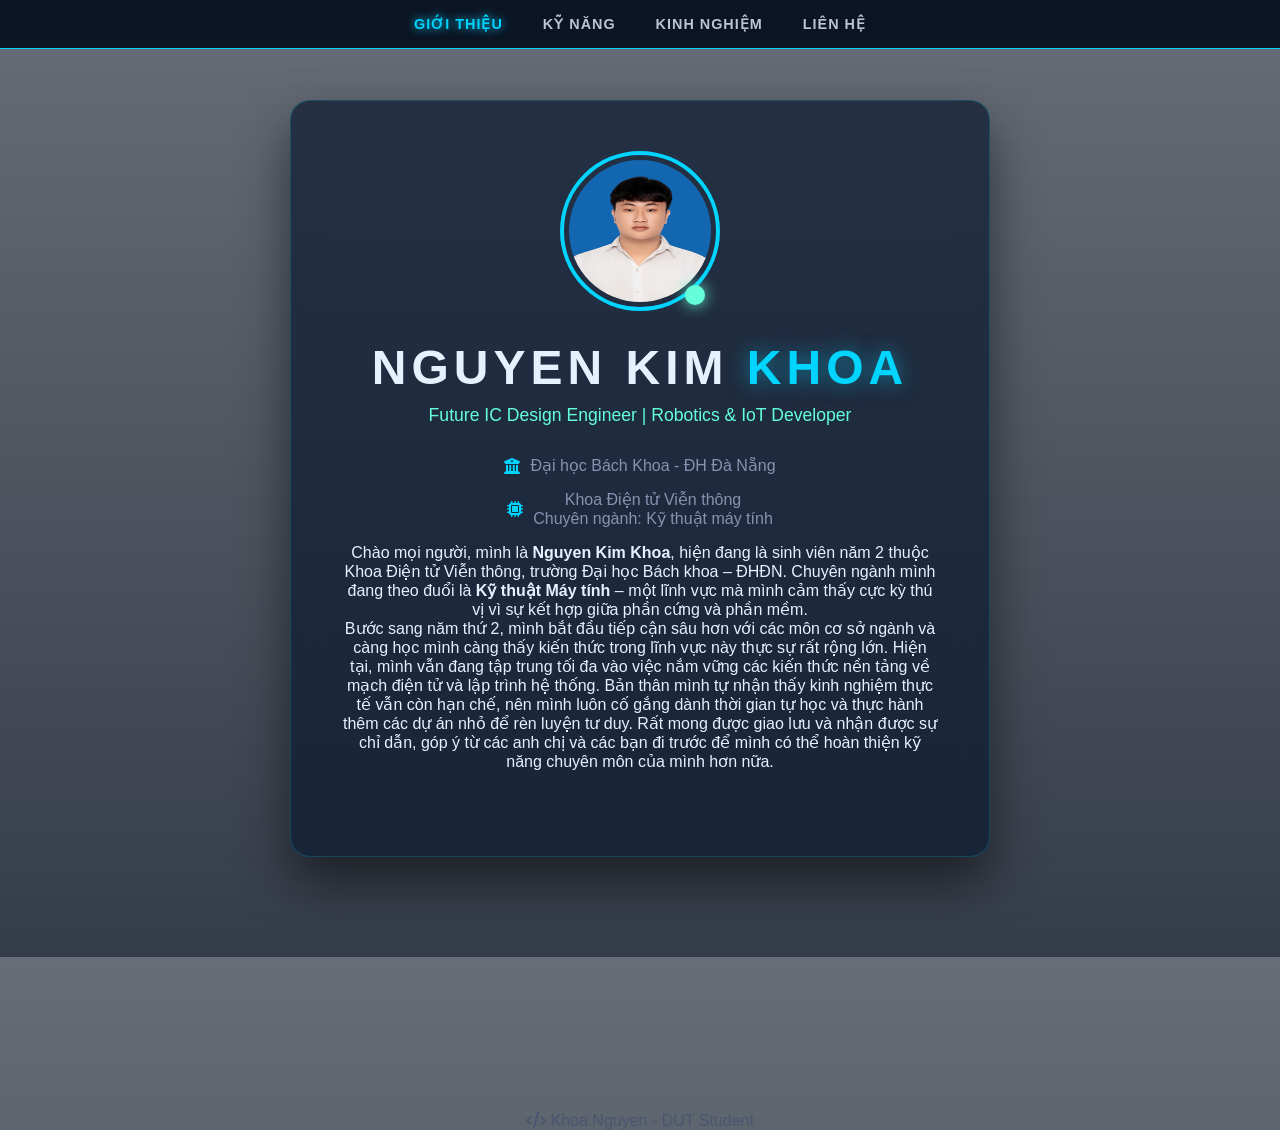
==== index.html @ c369691b "Upload my  portfolio" ====
<!doctype html>
<html lang="vi">
  <head>
    <meta charset="UTF-8" />
    <meta name="viewport" content="width=device-width, initial-scale=1.0" />
    <title>Portfolio | Tech Enthusiast</title>
    <link rel="stylesheet" href="style.css" />
    <!-- Thêm thư viện Icon công nghệ -->
    <link
      rel="stylesheet"
      href="https://cdnjs.cloudflare.com/ajax/libs/font-awesome/6.4.0/css/all.min.css"
    />
  </head>
  <body class="home-page">
    <nav>
      <div class="nav-container">
        <a href="index.html" class="active">GIỚI THIỆU</a>
        <a href="skills.html">KỸ NĂNG</a>
        <a href="experience.html">KINH NGHIỆM</a>
        <a href="contact.html">LIÊN HỆ</a>
      </div>
    </nav>

    <main class="hero-section">
      <div class="glass-container">
        <div class="profile-header">
          <div class="avatar-wrapper">
            <!-- Thay link ảnh cá nhân của bạn vào src -->
            <img src="avata.jpg" alt="Nguyen Kim Khoa Avatar" class="profile-img">
            <div class="status-pulse"></div>
          </div>
          <h1>NGUYEN KIM <span class="accent-text">KHOA</span></h1>
          <p class="subtitle">
            Future IC Design Engineer | Robotics & IoT Developer
          </p>
          <div class="personal-bio"></div>
        </div>

        <div class="brief-info">
          <div class="info-item">
            <i class="fas fa-university"></i>
            <span>Đại học Bách Khoa - ĐH Đà Nẵng</span>
          </div>
          <div class="info-item">
            <i class="fas fa-microchip"></i>
            <span>
              Khoa Điện tử Viễn thông <br />
              Chuyên ngành: Kỹ thuật máy tính
            </span>
          </div>
          <div class="personal-bio">
            <p>
              Chào mọi người, mình là <strong>Nguyen Kim Khoa</strong>, hiện
              đang là sinh viên năm 2 thuộc Khoa Điện tử Viễn thông, trường Đại
              học Bách khoa – ĐHĐN. Chuyên ngành mình đang theo đuổi là
              <strong>Kỹ thuật Máy tính</strong> – một lĩnh vực mà mình cảm thấy
              cực kỳ thú vị vì sự kết hợp giữa phần cứng và phần mềm.
            </p>
            <p>
              Bước sang năm thứ 2, mình bắt đầu tiếp cận sâu hơn với các môn cơ
              sở ngành và càng học mình càng thấy kiến thức trong lĩnh vực này
              thực sự rất rộng lớn. Hiện tại, mình vẫn đang tập trung tối đa vào
              việc nắm vững các kiến thức nền tảng về mạch điện tử và lập trình
              hệ thống. Bản thân mình tự nhận thấy kinh nghiệm thực tế vẫn còn
              hạn chế, nên mình luôn cố gắng dành thời gian tự học và thực hành
              thêm các dự án nhỏ để rèn luyện tư duy. Rất mong được giao lưu và
              nhận được sự chỉ dẫn, góp ý từ các anh chị và các bạn đi trước để
              mình có thể hoàn thiện kỹ năng chuyên môn của mình hơn nữa.
            </p>
          </div>
        </div>
       
      </div>
    </main>

    <footer>
      <p><i class="fas fa-code"></i> Khoa Nguyen - DUT Student</p>
    </footer>
  </body>
</html>
---- style.css ----
:root {
    --primary-blue: #00d4ff;
    --deep-blue: #020c1b;
    --glass-bg: rgba(10, 25, 47, 0.7);
    --text-main: #e6f1ff;
    --accent-cyan: #64ffda;
}

* {
    margin: 0; padding: 0; box-sizing: border-box;
}

body {
    font-family: 'Segoe UI', Roboto, sans-serif;
    color: var(--text-main);
    overflow-x: hidden;
}
body {
    height :100%;
    margin: 0;
}
body{
    display: flex;
    flex-direction: column;
}
main{
    flex: 1;
}
/* Nền hình Robot xịn xò cho trang Index */
.home-page {
    background: linear-gradient(rgba(2, 12, 27, 0.6), rgba(2, 12, 27, 0.8)), 
                url('https://images.unsplash.com/photo-1589254065878-42c9da997008?q=80&w=2070&auto=format&fit=crop') no-repeat center center fixed;
    background-size: cover;
    min-height: 100vh;
}

/* Navigation Bar */
nav {
    background: rgba(2, 12, 27, 0.9);
    padding: 1rem 0;
    position: fixed;
    width: 100%;
    top: 0;
    z-index: 1000;
    border-bottom: 1px solid var(--primary-blue);
    backdrop-filter: blur(10px);
}

.nav-container {
    display: flex;
    justify-content: center;
    gap: 40px;
}

nav a {
    color: var(--text-main);
    text-decoration: none;
    font-weight: 600;
    font-size: 0.9rem;
    letter-spacing: 1px;
    transition: 0.3s;
    opacity: 0.8;
}

nav a:hover, nav a.active {
    color: var(--primary-blue);
    opacity: 1;
    text-shadow: 0 0 10px var(--primary-blue);
}

/* Hero Section & Glassmorphism */
.hero-section {
    display: flex;
    justify-content: center;
    align-items: center;
    min-height: 100vh;
    padding: 100px 20px;
}

.glass-container {
    background: var(--glass-bg);
    backdrop-filter: blur(15px);
    border: 1px solid rgba(0, 212, 255, 0.2);
    border-radius: 20px;
    padding: 50px;
    max-width: 700px;
    width: 100%;
    text-align: center;
    box-shadow: 0 25px 50px rgba(0,0,0,0.5);
    animation: fadeIn 1.2s ease-out;
}

/* Avatar với hiệu ứng Robot */
.avatar-wrapper {
    position: relative;
    width: 160px;
    margin: 0 auto 25px;
}

.profile-img {
    width: 160px;
    height: 160px;
    border-radius: 50%;
    border: 4px solid var(--primary-blue);
    padding: 5px;
    transition: 0.5s;
}

.status-pulse {
    position: absolute;
    bottom: 10px;
    right: 15px;
    width: 20px;
    height: 20px;
    background: var(--accent-cyan);
    border-radius: 50%;
    box-shadow: 0 0 15px var(--accent-cyan);
    animation: pulse 2s infinite;
}

/* Typography */
h1 {
    font-size: 3rem;
    margin-bottom: 10px;
    letter-spacing: 5px;
}

.accent-text {
    color: var(--primary-blue);
    text-shadow: 0 0 20px rgba(0, 212, 255, 0.5);
}

.subtitle {
    font-size: 1.1rem;
    color: var(--accent-cyan);
    margin-bottom: 30px;
    font-weight: 300;
}

.brief-info {
    display: flex;
    flex-direction: column;
    gap: 15px;
    margin-bottom: 35px;
}

.info-item {
    display: flex;
    align-items: center;
    justify-content: center;
    gap: 10px;
    font-size: 1rem;
    color: #8892b0;
}

.info-item i { color: var(--primary-blue); }

/* Buttons */
.btn-primary {
    display: inline-block;
    padding: 12px 30px;
    border: 1px solid var(--primary-blue);
    color: var(--primary-blue);
    text-decoration: none;
    border-radius: 5px;
    font-weight: bold;
    transition: 0.4s;
    background: transparent;
}

.btn-primary:hover {
    background: rgba(0, 212, 255, 0.1);
    box-shadow: 0 0 20px var(--primary-blue);
    transform: translateY(-3px);
}

/* Animations */
@keyframes fadeIn {
    from { opacity: 0; transform: translateY(30px); }
    to { opacity: 1; transform: translateY(0); }
}

@keyframes pulse {
    0% { transform: scale(0.95); box-shadow: 0 0 0 0 rgba(100, 255, 218, 0.7); }
    70% { transform: scale(1); box-shadow: 0 0 0 10px rgba(100, 255, 218, 0); }
    100% { transform: scale(0.95); box-shadow: 0 0 0 0 rgba(100, 255, 218, 0); }
}

footer {
    position: absolute;
    bottom: -230px;
    width: 100%;
    text-align: center;
    color: #495670;
}

/* Nền trang Skills */
.skills-page {
    background: linear-gradient(rgba(2, 12, 27, 0.85), rgba(2, 12, 27, 0.95)), 
                url('https://images.unsplash.com/photo-1555664424-778a1e5e1b48?q=80&w=2070&auto=format&fit=crop') no-repeat center center fixed;
    background-size: cover;
}

.section-header {
    text-align: center;
    margin-bottom: 50px;
}

.section-header h1 {
    font-size: 2.5rem;
    margin-top: 40px;
}

/* Grid Layout */
.skills-grid {
    display: grid;
    grid-template-columns: repeat(auto-fit, minmax(300px, 1fr));
    gap: 30px;
    margin-bottom: 50px;
}

.skill-card {
    padding: 30px;
    border-radius: 15px;
    text-align: left;
    transition: 0.4s cubic-bezier(0.175, 0.885, 0.32, 1.275);
    position: relative;
    overflow: hidden;
}

.skill-card:hover {
    border-color: var(--primary-blue);
    box-shadow: 0 10px 30px rgba(0, 212, 255, 0.2);
}

.card-icon {
    font-size: 2rem;
    color: var(--primary-blue);
    margin-bottom: 15px;
}

/* Progress Bars */
.skill-item {
    margin-bottom: 20px;
}

.skill-info {
    display: flex;
    justify-content: space-between;
    margin-bottom: 8px;
    font-size: 0.9rem;
    color: #8892b0;
}

.progress-line {
    height: 6px;
    width: 100%;
    background: rgba(255, 255, 255, 0.1);
    border-radius: 10px;
    position: relative;
}

.progress-line span {
    height: 100%;
    background: linear-gradient(90deg, var(--primary-blue), var(--accent-cyan));
    position: absolute;
    border-radius: 10px;
    box-shadow: 0 0 10px var(--primary-blue);
    transition: 1s ease-in-out;
}

/* Tags cho kỹ năng bổ trợ */
.other-skills {
    padding: 30px;
    border-radius: 15px;
    text-align: center;
}

.tags {
    display: flex;
    flex-wrap: wrap;
    justify-content: center;
    gap: 15px;
    margin-top: 20px;
}

.tags span {
    background: rgba(100, 255, 218, 0.1);
    color: var(--accent-cyan);
    padding: 8px 20px;
    border-radius: 20px;
    border: 1px solid var(--accent-cyan);
    font-size: 0.85rem;
    transition: 0.3s;
}

.tags span:hover {
    background: var(--accent-cyan);
    color: var(--deep-blue);
}

/* Glass effect dùng chung */
.glass {
    background: var(--glass-bg);
    backdrop-filter: blur(10px);
    border: 1px solid rgba(0, 212, 255, 0.1);
}
/*==============================================================================================================================================*/
/* Nền trang Kinh nghiệm */
.experience-page {
    background: linear-gradient(rgba(2, 12, 27, 0.9), rgba(2, 12, 27, 0.9)), 
                url('https://images.unsplash.com/photo-1518770660439-4636190af475?q=80&w=2070&auto=format&fit=crop') no-repeat center center fixed;
    background-size: cover;
}

/* Cấu trúc Timeline */
.timeline {
    position: relative;
    max-width: 1200px;
    margin: 50px auto;
}

/* Đường kẻ giữa */
.timeline::after {
    content: '';
    position: absolute;
    width: 2px;
    background: var(--primary-blue);
    top: 0; bottom: 0;
    left: 50%;
    margin-left: -1px;
    box-shadow: 0 0 15px var(--primary-blue);
}

.timeline-item {
    padding: 10px 40px;
    position: relative;
    width: 50%;
    animation: slideIn 1s ease-out;
}

/* Điểm nút trên đường kẻ */
.timeline-item::after {
    content: '';
    position: absolute;
    width: 16px;
    height: 16px;
    right: -8px;
    background-color: var(--deep-blue);
    border: 2px solid var(--accent-cyan);
    top: 20px;
    border-radius: 50%;
    z-index: 1;
    box-shadow: 0 0 10px var(--accent-cyan);
}

.right::after { left: -8px; }

.left { left: 0; }
.right { left: 50%; }

/* Nội dung bên trong item */
.timeline-content {
    padding: 20px 30px;
    border-radius: 15px;
}

.timeline-date {
    color: var(--primary-blue);
    font-weight: bold;
    margin-bottom: 10px;
    display: block;
}

.tech-stack {
    color: var(--accent-cyan);
    font-size: 0.85rem;
    font-family: 'Courier New', Courier, monospace;
    margin-bottom: 15px;
    border-bottom: 1px dashed rgba(100, 255, 218, 0.3);
    padding-bottom: 5px;
}

.timeline-content ul {
    list-style: none;
    padding-left: 0;
}

.timeline-content ul li {
    font-size: 0.9rem;
    color: #ccd6f6;
    margin-bottom: 8px;
    position: relative;
    padding-left: 20px;
}

.timeline-content ul li::before {
    content: '▶';
    position: absolute;
    left: 0;
    color: var(--primary-blue);
    font-size: 0.7rem;
    top: 4px;
}

.project-note {
    text-align: center;
    padding: 20px;
    margin-top: 50px;
    color: #8892b0;
    font-style: italic;
}

/* Responsive cho mobile */
@media screen and (max-width: 768px) {
    .timeline::after { left: 31px; }
    .timeline-item { width: 100%; padding-left: 70px; padding-right: 25px; }
    .timeline-item::after { left: 22px; }
    .right { left: 0%; }
}

@keyframes slideIn {
    from { opacity: 0; transform: translateY(50px); }
    to { opacity: 1; transform: translateY(0); }
}


/* Nền trang Liên hệ */
.contact-page {
    background: linear-gradient(rgba(2, 12, 27, 0.9), rgba(2, 12, 27, 0.95)), 
                url('https://images.unsplash.com/photo-1516116216624-53e697fedbea?q=80&w=2128&auto=format&fit=crop') no-repeat center center fixed;
    background-size: cover;
}

.contact-wrapper {
    display: grid;
    grid-template-columns: 1fr 1.5fr;
    gap: 30px;
    margin-top: 40px;
}

/* Contact Cards */
.contact-info-grid {
    display: flex;
    flex-direction: column;
    gap: 20px;
}

.contact-card {
    padding: 25px;
    text-align: center;
    border-radius: 15px;
}

.contact-card i {
    font-size: 2rem;
    color: var(--primary-blue);
    margin-bottom: 10px;
}

.contact-link {
    color: var(--accent-cyan);
    text-decoration: none;
    font-size: 0.8rem;
    text-transform: uppercase;
    letter-spacing: 1px;
    margin-top: 10px;
    display: inline-block;
}

/* Terminal Style Form */
.contact-terminal {
    border-radius: 10px;
    overflow: hidden;
    border: 1px solid var(--primary-blue);
    box-shadow: 0 0 20px rgba(0, 212, 255, 0.1);
}

.terminal-header {
    background: rgba(0, 212, 255, 0.1);
    padding: 10px 15px;
    display: flex;
    align-items: center;
    gap: 8px;
    border-bottom: 1px solid rgba(0, 212, 255, 0.2);
}

.dot { width: 12px; height: 12px; border-radius: 50%; }
.red { background: #ff5f56; }
.yellow { background: #ffbd2e; }
.green { background: #27c93f; }
.terminal-title { margin-left: 10px; font-family: monospace; font-size: 0.8rem; color: var(--primary-blue); }

.terminal-body { padding: 30px; }

.input-group { margin-bottom: 20px; }
.input-group label {
    display: block;
    color: var(--accent-cyan);
    font-family: 'Courier New', monospace;
    font-size: 0.9rem;
    margin-bottom: 5px;
}

.terminal-body input, .terminal-body textarea {
    width: 100%;
    background: rgba(0, 0, 0, 0.3);
    border: 1px solid rgba(0, 212, 255, 0.3);
    padding: 10px;
    color: var(--text-main);
    border-radius: 4px;
    outline: none;
}

.terminal-body input:focus { border-color: var(--primary-blue); box-shadow: 0 0 10px rgba(0, 212, 255, 0.3); }

.terminal-btn {
    background: transparent;
    border: 1px solid var(--primary-blue);
    color: var(--primary-blue);
    padding: 10px 25px;
    font-family: 'Courier New', monospace;
    cursor: pointer;
    transition: 0.3s;
    width: 100%;
}

.terminal-btn:hover {
    background: var(--primary-blue);
    color: var(--deep-blue);
    box-shadow: 0 0 20px var(--primary-blue);
}

/* Social Footer */
.social-footer {
    margin-top: 40px;
    padding: 40px;
    text-align: center;
    border-radius: 20px;
}

.social-icons {
    display: flex;
    justify-content: center;
    gap: 30px;
    margin-top: 20px;
}

.social-icons a i {
    font-size: 2.5rem;
    color: var(--text-main);
    transition: 0.3s;
}

.social-icons a:hover i {
    color: var(--primary-blue);
    transform: scale(1.2);
    text-shadow: 0 0 15px var(--primary-blue);
}

/* Responsive */
@media (max-width: 768px) {
    .contact-wrapper { grid-template-columns: 1fr; }
}
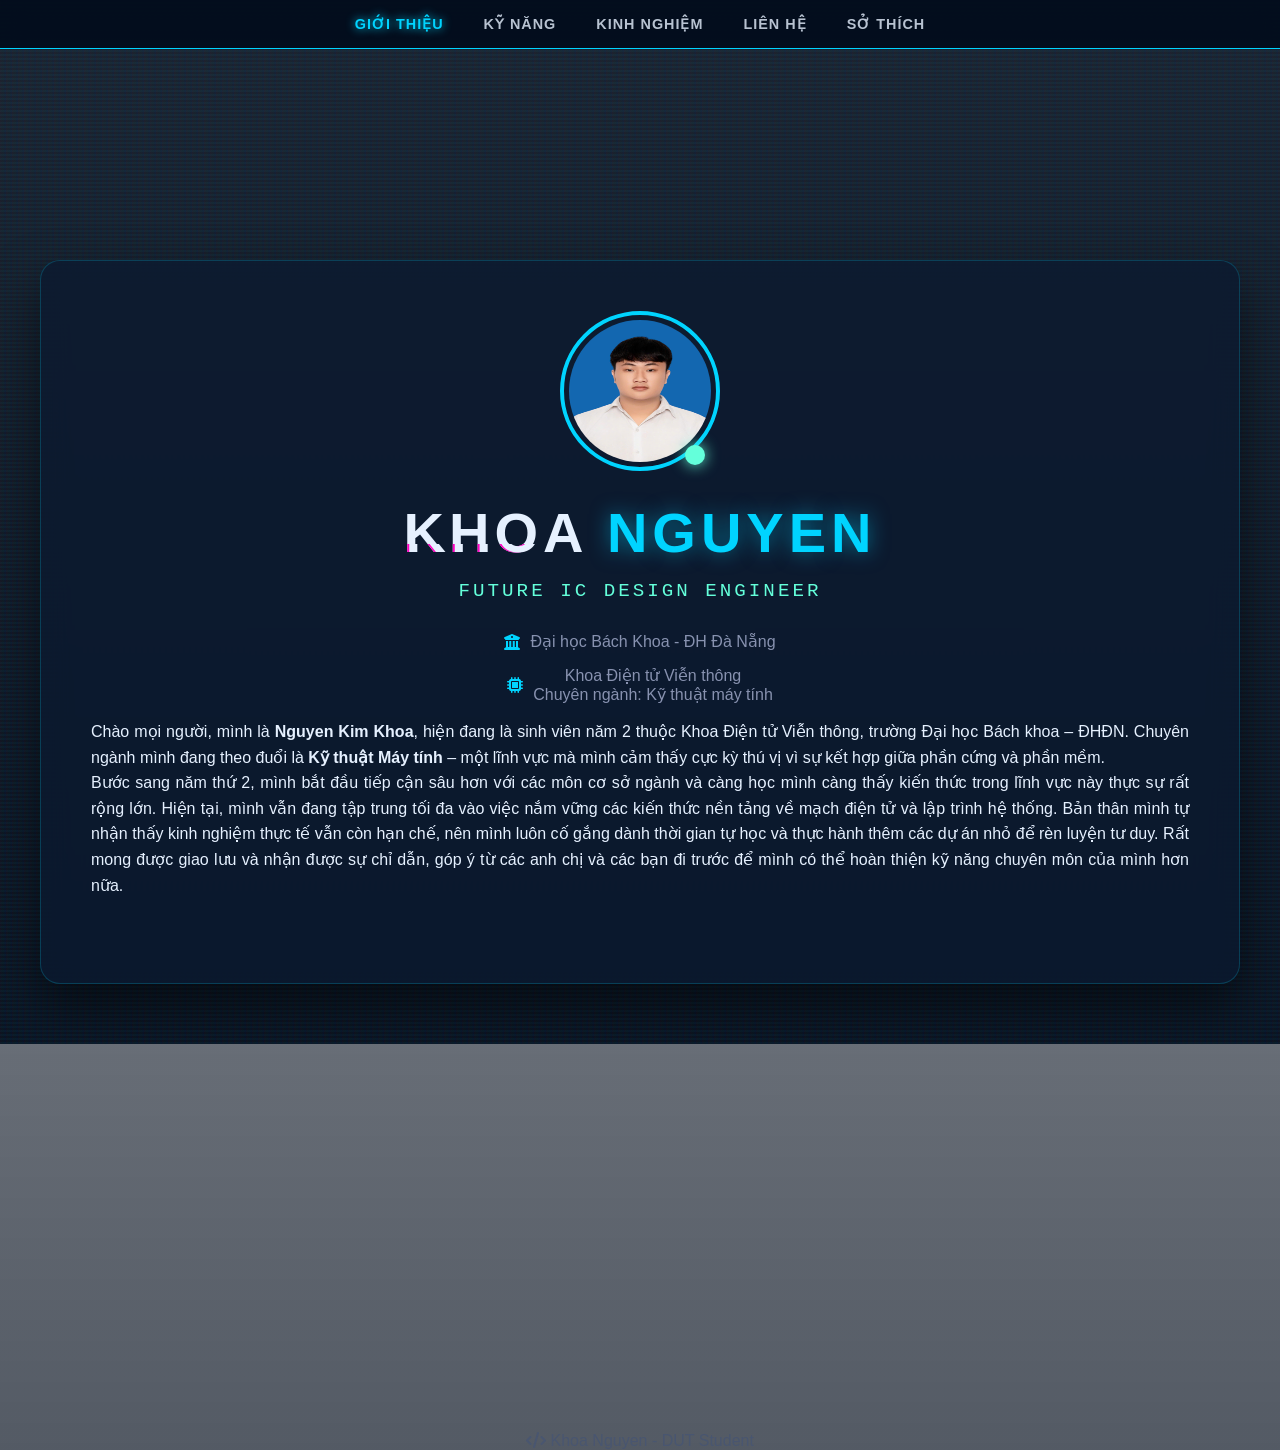
==== commit 2702bcb2: "Update my portfolio" ====
--- a/index.html
+++ b/index.html
@@ -18,6 +18,7 @@
         <a href="skills.html">KỸ NĂNG</a>
         <a href="experience.html">KINH NGHIỆM</a>
         <a href="contact.html">LIÊN HỆ</a>
+        <a href="hobbies.html">SỞ THÍCH</a>
       </div>
     </nav>
 
@@ -29,10 +30,11 @@
             <img src="avata.jpg" alt="Nguyen Kim Khoa Avatar" class="profile-img">
             <div class="status-pulse"></div>
           </div>
-          <h1>NGUYEN KIM <span class="accent-text">KHOA</span></h1>
-          <p class="subtitle">
-            Future IC Design Engineer | Robotics & IoT Developer
-          </p>
+          <div class="glitch-intro-wrapper">
+    <h1 class="glitch-title" data-text="KHOA NGUYEN">KHOA <span class="accent-text">NGUYEN</span></h1>
+    
+    <p class="typing-subtitle">FUTURE IC DESIGN ENGINEER</p>
+</div>
           <div class="personal-bio"></div>
         </div>
 
--- a/style.css
+++ b/style.css
@@ -74,20 +74,23 @@
     justify-content: center;
     align-items: center;
     min-height: 100vh;
-    padding: 100px 20px;
-}
-
+    padding-top: 160px; /* Tăng con số này lên để đẩy toàn bộ khối kính xuống */
+    padding-bottom: 60px;
+    padding-left: 20px;
+    padding-right: 20px;
+}
 .glass-container {
     background: var(--glass-bg);
     backdrop-filter: blur(15px);
     border: 1px solid rgba(0, 212, 255, 0.2);
     border-radius: 20px;
     padding: 50px;
-    max-width: 700px;
+    max-width: 1200px;
     width: 100%;
     text-align: center;
     box-shadow: 0 25px 50px rgba(0,0,0,0.5);
     animation: fadeIn 1.2s ease-out;
+    margin-top: 100px;
 }
 
 /* Avatar với hiệu ứng Robot */
@@ -188,7 +191,7 @@
 
 footer {
     position: absolute;
-    bottom: -230px;
+    bottom: -550px;
     width: 100%;
     text-align: center;
     color: #495670;
@@ -203,12 +206,21 @@
 
 .section-header {
     text-align: center;
+    margin-top: 40px;
     margin-bottom: 50px;
 }
 
 .section-header h1 {
     font-size: 2.5rem;
     margin-top: 40px;
+}
+
+.container {
+    max-width: 1200px;
+    margin: 0 auto;
+    padding-top: 80px; /* Đẩy nội dung xuống thấp hơn thanh menu */
+    padding-left: 20px;
+    padding-right: 20px;
 }
 
 /* Grid Layout */
@@ -561,4 +573,386 @@
 /* Responsive */
 @media (max-width: 768px) {
     .contact-wrapper { grid-template-columns: 1fr; }
+}
+
+.personal-bio {
+    text-align: justify;
+    text-justify: inter-word; /* Giúp khoảng cách giữa các từ đều nhau hơn trên một số trình duyệt */
+    line-height: 1.6;        /* Tăng khoảng cách dòng một chút để đọc không bị mỏi mắt */
+}
+
+
+/* Nền trang Sở thích */
+.hobbies-page {
+    background: linear-gradient(rgba(2, 12, 27, 0.9), rgba(2, 12, 27, 0.95)), 
+                url('https://images.unsplash.com/photo-1618005182384-a83a8bd57fbe?q=80&w=1964&auto=format&fit=crop') no-repeat center center fixed;
+    background-size: cover;
+}
+
+/* Grid lớn bố trí 4 mảng sở thích */
+.hobbies-large-grid {
+    display: grid;
+    grid-template-columns: repeat(auto-fit, minmax(450px, 1fr));
+    gap: 30px;
+    margin-top: 40px;
+}
+
+/* Thẻ sở thích lớn */
+.hobby-card {
+    padding: 40px 30px;
+    border-radius: 20px;
+    text-align: left;
+    position: relative;
+    transition: 0.4s cubic-bezier(0.175, 0.885, 0.32, 1.275);
+    display: flex;
+    flex-direction: column;
+    justify-content: space-between;
+}
+
+.hobby-card:hover {
+    border-color: var(--primary-blue);
+    box-shadow: 0 10px 30px rgba(0, 212, 255, 0.15);
+    transform: translateY(-5px);
+}
+
+.hobby-icon {
+    font-size: 2.5rem;
+    color: var(--primary-blue);
+    margin-bottom: 20px;
+}
+
+.hobby-card h3 {
+    font-size: 1.4rem;
+    color: var(--text-main);
+    margin-bottom: 15px;
+    font-weight: 600;
+}
+
+.hobby-card p {
+    color: #8892b0;
+    font-size: 0.95rem;
+    line-height: 1.7;
+    margin-bottom: 25px;
+    text-align: justify;
+}
+
+/* Dòng trạng thái giả lập hệ thống máy tính ở dưới mỗi card */
+.hobby-status {
+    font-family: 'Courier New', Courier, monospace;
+    font-size: 0.8rem;
+    color: var(--accent-cyan);
+    background: rgba(100, 255, 218, 0.05);
+    padding: 5px 15px;
+    border-radius: 5px;
+    width: fit-content;
+    border: 1px solid rgba(100, 255, 218, 0.2);
+}
+
+.hobby-card:hover .hobby-icon {
+    color: var(--accent-cyan);
+    text-shadow: 0 0 15px var(--accent-cyan);
+}
+
+/* Tương thích Mobile (Màn hình nhỏ hơn 768px) */
+@media (max-width: 768px) {
+    .hobbies-large-grid {
+        grid-template-columns: 1fr;
+    }
+}
+
+
+
+
+/* --- HIỆU ỨNG NỀN HẠT ĐỘNG (Thêm vào đầu hoặc cuối file) --- */
+#particles-js {
+    position: fixed;
+    width: 100%;
+    height: 100%;
+    top: 0;
+    left: 0;
+    z-index: -1; /* Nằm dưới cùng, làm nền */
+    pointer-events: none;
+}
+
+/* --- NÂNG CẤP THẺ 3D CHO TRANG SỞ THÍCH & KỸ NĂNG --- */
+/* --- SỬA LẠI GRID CHO TRANG SỞ THÍCH THẲNG THÀNH 1 HÀNG --- */
+.hobbies-large-grid {
+    display: grid;
+    /* Ép chia chính xác thành 4 cột bằng nhau trên 1 hàng duy nhất */
+    grid-template-columns: repeat(4, 1fr); 
+    gap: 25px; /* Khoảng cách đồng đều giữa 4 khối */
+    margin-top: 50px;
+    perspective: 1000px; /* Giữ nguyên không gian 3D cho hiệu ứng nghiêng lật */
+    width: 100%;
+}
+
+/* --- ĐIỀU CHỈNH LẠI PADDING ĐỂ CHỮ KHÔNG BỊ QUÁ DÀI KHI THU NHỎ --- */
+.hobby-card {
+    padding: 30px 20px; /* Giảm bớt padding một chút để card thon gọn hơn trên 1 hàng */
+    border-radius: 20px;
+    background: linear-gradient(135deg, rgba(10, 25, 47, 0.7), rgba(2, 12, 27, 0.8));
+    backdrop-filter: blur(15px);
+    border: 1px solid rgba(0, 212, 255, 0.1);
+    transform-style: preserve-3d;
+    transition: transform 0.5s cubic-bezier(0.25, 1, 0.5, 1), border-color 0.3s, box-shadow 0.3s;
+    display: flex;
+    flex-direction: column;
+    justify-content: space-between;
+}
+
+/* --- QUAN TRỌNG: RESPONSIVE CHO MOBILE --- */
+/* Khi xem trên điện thoại hoặc máy tính bảng nhỏ, ép chúng xếp dọc để không bị nát giao diện */
+@media (max-width: 1024px) {
+    .hobbies-large-grid {
+        grid-template-columns: repeat(2, 1fr); /* Màn hình vừa (Tablet) xếp thành 2 hàng x 2 cột */
+    }
+}
+
+@media (max-width: 768px) {
+    .hobbies-large-grid {
+        grid-template-columns: 1fr; /* Màn hình nhỏ (Mobile) xếp dọc thành 1 cột */
+    }
+}
+
+.hobby-card {
+    padding: 40px 30px;
+    border-radius: 20px;
+    background: linear-gradient(135deg, rgba(10, 25, 47, 0.7), rgba(2, 12, 27, 0.8));
+    backdrop-filter: blur(15px);
+    border: 1px solid rgba(0, 212, 255, 0.1);
+    transform-style: preserve-3d; /* Giữ hiệu ứng khối 3D */
+    transition: transform 0.5s cubic-bezier(0.25, 1, 0.5, 1), border-color 0.3s, box-shadow 0.3s;
+}
+
+/* Hiệu ứng nghiêng 3D khi di chuột vào */
+.hobby-card:hover {
+    transform: translateY(-10px) rotateX(5deg) rotateY(5deg);
+    border-color: var(--primary-blue);
+    box-shadow: 0 20px 40px rgba(0, 212, 255, 0.25),
+                inset 0 0 20px rgba(0, 212, 255, 0.1);
+}
+
+/* Làm cho các Icon nổi hẳn lên bề mặt 3D */
+.hobby-icon {
+    font-size: 3rem;
+    color: var(--primary-blue);
+    margin-bottom: 20px;
+    transform: translateZ(30px); /* Đẩy icon nổi lên phía trước */
+    transition: 0.3s;
+    display: inline-block;
+}
+
+.hobby-card:hover .hobby-icon {
+    color: var(--accent-cyan);
+    transform: translateZ(50px) scale(1.1);
+    text-shadow: 0 0 20px var(--accent-cyan);
+}
+
+.hobby-card h3 {
+    transform: translateZ(20px);
+}
+
+.hobby-card p {
+    transform: translateZ(15px);
+}
+
+/* Hiệu ứng thanh trạng thái nhấp nháy (Glitch/Pulse) */
+.hobby-status {
+    animation: textPulse 2s infinite alternate;
+}
+
+@keyframes textPulse {
+    0% { opacity: 0.6; box-shadow: 0 0 5px rgba(100, 255, 218, 0.2); }
+    100% { opacity: 1; box-shadow: 0 0 15px rgba(100, 255, 218, 0.6); }
+}
+
+
+
+/* ==========================================================================
+   CYBER GLITCH & AUTO-TYPING EFFECT FOR INDEX
+   ========================================================================== */
+
+/* 1. HIỆU ỨNG GLITCH CHO TIÊU ĐỀ */
+.glitch-title {
+    position: relative;
+    font-size: 3.5rem;
+    font-weight: 800;
+    letter-spacing: 5px;
+    text-transform: uppercase;
+    animation: glitch-skew 4s infinite linear alternate-reverse;
+}
+
+/* Tạo lớp nhiễu bóng màu đỏ phía sau */
+.glitch-title::before {
+    content: attr(data-text);
+    position: absolute;
+    top: 0; left: 0;
+    width: 100%; height: 100%;
+    left: 2px;
+    text-shadow: -2px 0 #ff00c1; /* Màu hồng neon */
+    clip: rect(44px, 450px, 56px, 0);
+    animation: glitch-anim 5s infinite linear alternate-reverse;
+    background: transparent;
+}
+
+/* Tạo lớp nhiễu bóng màu xanh phía sau */
+.glitch-title::after {
+    content: attr(data-text);
+    position: absolute;
+    top: 0; left: 0;
+    width: 100%; height: 100%;
+    left: -2px;
+    text-shadow: -2px 0 #00d4ff, 0 2px #00d4ff; /* Màu xanh neon */
+    clip: rect(85px, 450px, 140px, 0);
+    animation: glitch-anim2 1s infinite linear alternate-reverse;
+    background: transparent;
+}
+
+/* Các bước ma trận cắt chữ để tạo độ nhiễu */
+@keyframes glitch-anim {
+    0% { clip: rect(31px, 9999px, 94px, 0); }
+    10% { clip: rect(112px, 9999px, 76px, 0); }
+    20% { clip: rect(85px, 9999px, 5px, 0); }
+    30% { clip: rect(27px, 9999px, 115px, 0); }
+    40% { clip: rect(73px, 9999px, 29px, 0); }
+    50% { clip: rect(118px, 9999px, 145px, 0); }
+    60% { clip: rect(18px, 9999px, 93px, 0); }
+    70% { clip: rect(43px, 9999px, 125px, 0); }
+    80% { clip: rect(86px, 9999px, 32px, 0); }
+    90% { clip: rect(105px, 9999px, 84px, 0); }
+    100% { clip: rect(14px, 9999px, 119px, 0); }
+}
+
+@keyframes glitch-anim2 {
+    0% { clip: rect(76px, 9999px, 116px, 0); }
+    11% { clip: rect(43px, 9999px, 98px, 0); }
+    22% { clip: rect(122px, 9999px, 14px, 0); }
+    33% { clip: rect(5px, 9999px, 85px, 0); }
+    44% { clip: rect(89px, 9999px, 132px, 0); }
+    55% { clip: rect(26px, 9999px, 54px, 0); }
+    66% { clip: rect(141px, 9999px, 67px, 0); }
+    77% { clip: rect(63px, 9999px, 112px, 0); }
+    88% { clip: rect(12px, 9999px, 89px, 0); }
+    100% { clip: rect(95px, 9999px, 143px, 0); }
+}
+
+@keyframes glitch-skew {
+    0% { transform: skew(1deg); }
+    10% { transform: skew(-2deg); }
+    20% { transform: skew(5deg); }
+    30% { transform: skew(-1deg); }
+    45% { transform: skew(3deg); }
+    50% { transform: skew(-5deg); }
+    75% { transform: skew(2deg); }
+    100% { transform: skew(0deg); }
+}
+
+/* 2. HIỆU ỨNG ĐÁNH MÁY TERMINAL CHO SUBTITLE */
+.typing-subtitle {
+    font-size: 1.2rem;
+    color: var(--accent-cyan);
+    font-family: 'Courier New', Courier, monospace;
+    letter-spacing: 3px;
+    white-space: nowrap;
+    overflow: hidden;
+    width: 0;
+    margin: 15px auto 30px auto;
+    /* Thực hiện hoạt ảnh gõ chữ trong 3.5 giây và nhấp nháy con trỏ */
+    animation: typing 3.5s steps(30, end) forwards, blink-caret 0.75s step-end infinite;
+}
+
+@keyframes typing {
+    from { width: 0 }
+    to { width: 100% }
+}
+
+@keyframes blink-caret {
+    from, to { border-color: transparent }
+    50% { border-color: var(--accent-cyan); }
+}
+
+
+
+
+
+/* ==========================================================================
+   DYNAMIC BACKGROUND ANIMATION FOR INDEX PAGE
+   ========================================================================== */
+
+.hero-section {
+    position: relative;
+    display: flex;
+    justify-content: center;
+    align-items: center;
+    min-height: 100vh;
+    padding-top: 160px;
+    padding-bottom: 60px;
+    padding-left: 20px;
+    padding-right: 20px;
+    overflow: hidden; /* Ngăn hình nền tràn ra ngoài khi chuyển động */
+}
+
+/* Lớp nền chuyển động ẩn phía sau */
+.hero-section::before {
+    content: '';
+    position: absolute;
+    top: -10%; left: -10%; /* Mở rộng biên để không bị lộ viền đen khi dịch chuyển */
+    width: 120%; height: 120%;
+    
+    /* URL ảnh nền Robot xịn xò của bạn */
+    background: linear-gradient(rgba(2, 12, 27, 0.75), rgba(2, 12, 27, 0.85)), 
+                url('https://images.unsplash.com/photo-1485827404703-89b55fcc595e?q=80&w=2070&auto=format&fit=crop') no-repeat center center;
+    background-size: cover;
+    
+    /* Kích hoạt luồng chuyển động vô hạn */
+    animation: backgroundMove 20s infinite ease-in-out alternate;
+    z-index: -2;
+}
+
+/* Lớp phủ quét dòng kiểu màn hình máy tính CRT (Scanlines) */
+.hero-section::after {
+    content: " ";
+    position: absolute;
+    top: 0; left: 0; bottom: 0; right: 0;
+    background: linear-gradient(rgba(18, 16, 16, 0) 50%, rgba(0, 212, 255, 0.04) 50%), 
+                linear-gradient(90deg, rgba(255, 0, 0, 0.03), rgba(0, 255, 0, 0.01), rgba(0, 0, 255, 0.03));
+    z-index: -1;
+    background-size: 100% 4px, 6px 100%; /* Tạo các đường sọc ngang siêu mảnh */
+    pointer-events: none;
+}
+
+/* THUẬT TOÁN ĐIỀU KHIỂN CAMERA NỀN (ZOOM & PAN) */
+@keyframes backgroundMove {
+    0% {
+        transform: scale(1) translate(0, 0);
+    }
+    50% {
+        transform: scale(1.08) translate(-1%, 2%); /* Thu phóng nhẹ và dịch camera sang góc khác */
+    }
+    100% {
+        transform: scale(1.03) translate(1%, -1%);
+    }
+}
+
+
+.skills-grid {
+    display: flex;
+    justify-content: space-between; /* Căn đều khoảng cách giữa các khối */
+    align-items: stretch; /* Đảm bảo 3 khối cao bằng nhau */
+    flex-wrap: nowrap; /* Tuyệt đối không cho phép xuống dòng trên PC */
+    gap: 25px;
+    width: 100%;
+}
+
+/* Định dạng cho từng khối con bên trong */
+.skills-card {
+    flex: 1; /* Ép mỗi khối có độ rộng co giãn bằng nhau */
+    min-width: 0; /* Ngăn chặn văn bản làm phình kích thước khối */
+}
+
+/* Responsive cho mobile */
+@media screen and (max-width: 768px) {
+    .skills-grid {
+        flex-wrap: wrap; /* Cho phép xuống dòng khi màn hình quá nhỏ */
+    }
 }
